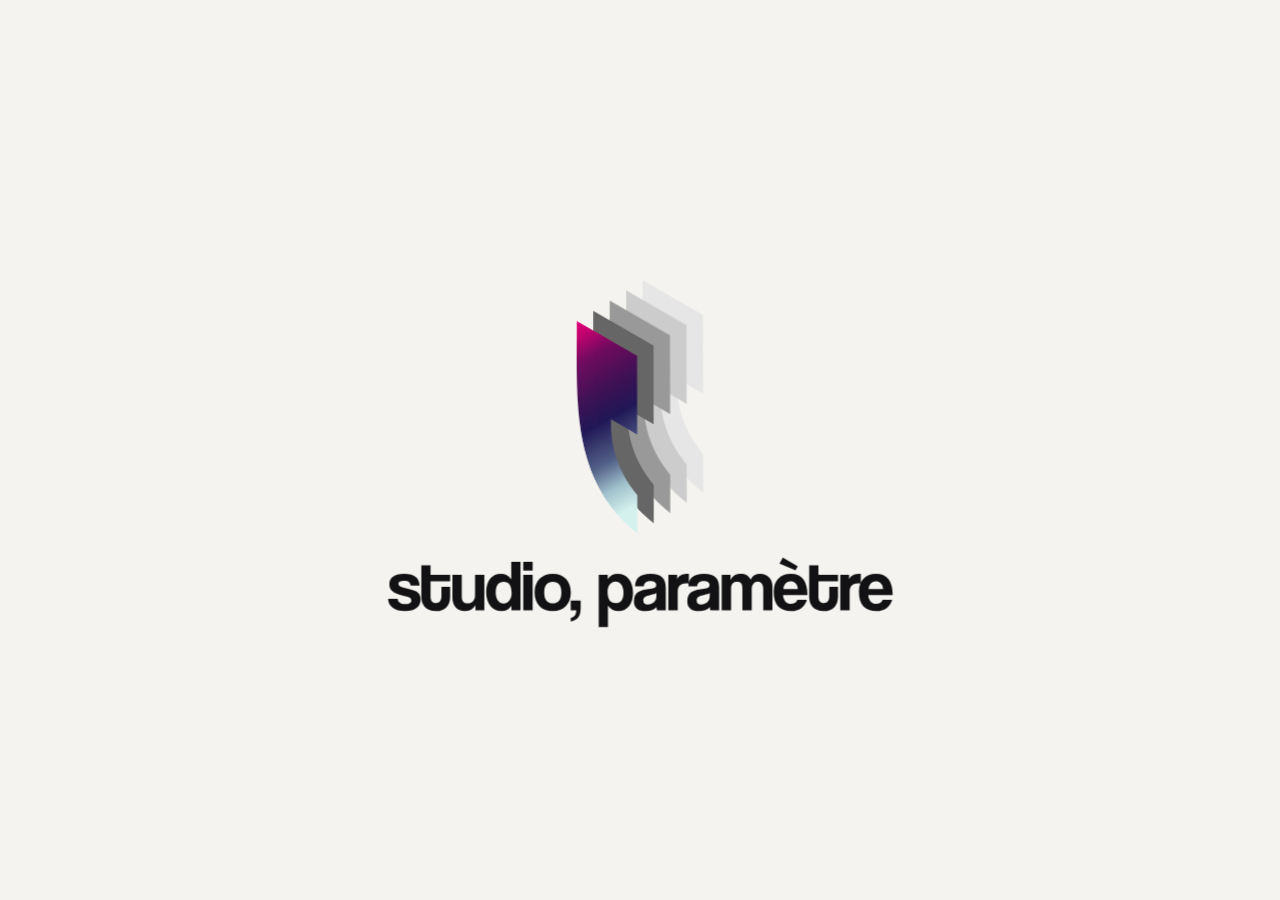
==== index.html @ ed942c86 "Téléphone : index en réglette graduée" ====
<!DOCTYPE html>
<html lang="fr">
<head>
<meta charset="UTF-8">
<meta http-equiv="Content-Security-Policy" content="default-src 'self'; script-src 'self'; style-src 'self' 'unsafe-inline'; img-src 'self' data: blob:; font-src 'self'; connect-src 'self'; object-src 'none'; base-uri 'self'; form-action 'none'">
<meta name="referrer" content="strict-origin-when-cross-origin">
<meta name="viewport" content="width=device-width, initial-scale=1, viewport-fit=cover">
<title>studio, paramètre</title>
<meta name="description" content="Studio Paramètre conçoit des scénographies d’exposition, du conseil spatial et des aménagements d’espace. Muséographie, théâtre.">
<meta name="theme-color" content="#f4f3ef">
<meta property="og:title" content="studio, paramètre">
<meta property="og:description" content="Scénographie d’exposition, conseil spatial, aménagement d’espace.">
<meta property="og:type" content="website">
<meta property="og:locale" content="fr_FR">
<meta property="og:image" content="https://studioparametre.xyz/img/og.png">
<meta name="twitter:card" content="summary_large_image">
<link rel="icon" href="favicon.svg" type="image/svg+xml">
<link rel="stylesheet" href="assets/commun/base.css">
<link rel="stylesheet" href="assets/easy/a.css">
</head>
<body>

<!-- le dégradé du logo, relevé sur le fichier officiel -->
<svg class="defs" aria-hidden="true" focusable="false"><defs>
  <linearGradient id="gel" x1="0" y1="0" x2="0.16" y2="1">
    <stop offset="0"    stop-color="#e2007b"/>
    <stop offset="0.07" stop-color="#c60270"/>
    <stop offset="0.20" stop-color="#720c60"/>
    <stop offset="0.40" stop-color="#3c1355"/>
    <stop offset="0.53" stop-color="#221958"/>
    <stop offset="0.73" stop-color="#546289"/>
    <stop offset="0.87" stop-color="#a2c2cd"/>
    <stop offset="1"    stop-color="#d4f1ed"/>
  </linearGradient>
  <!-- le dégradé de la virgule du mot-symbole, sur la hauteur de sa ligne -->
  <linearGradient id="gel-v" gradientUnits="userSpaceOnUse" x1="0" y1="0" x2="0" y2="1000">
    <stop offset="0"    stop-color="#e2007b"/>
    <stop offset="0.35" stop-color="#720c60"/>
    <stop offset="0.60" stop-color="#221958"/>
    <stop offset="0.85" stop-color="#7b93ab"/>
    <stop offset="1"    stop-color="#d4f1ed"/>
  </linearGradient>
</defs></svg>

<main id="app" data-view="intro">

  <header class="head" id="head">
    <div class="brand" id="brand">
      <a class="brand__home" href="#" aria-label="studio, paramètre — accueil"><svg data-glyph="4" aria-hidden="true" focusable="false"></svg><svg class="mark" viewBox="0 0 2553 1000" aria-hidden="true" focusable="false"><path d="M 447,524 C 440,418 376,362 234,362 84,362 27,425 27,508 c 0,44 16,82 62,111 35,22 81,36 164,56 42,10 79,21 79,56 0,37 -41,51 -87,51 -63,0 -102,-27 -102,-73 H 9 c 2,100 86,171 237,171 140,0 215,-61 215,-163 0,-64 -29,-98 -81,-119 -38,-15 -91,-26 -147,-42 -53,-15 -80,-27 -80,-56 0,-29 28,-41 77,-41 59,0 85,17 92,65 z m 303.9996,147 c 0,61 -24,96 -76,96 -53,0 -75,-36 -75,-98 V 467 h 272 v -92 h -272 V 242 h -128 v 440 c 0,106 57,198 201,198 139,0 199,-93 199,-197 V 543 h -121 z m 596.9991,196 V 375 h -129 v 284 c 0,65 -35,112 -101,112 -55,0 -83,-30 -83,-92 V 375 H 904.99872 v 324 c 0,108 69,181 166.99998,181 68,0 119,-26 153,-82 v 69 z m 270.0001,-93 c -65,0 -111,-61 -111,-149 0,-101 36,-152 112,-152 72,0 109,53 109,160 0,83 -48,141 -110,141 z m 233,93 V 195 h -128 v 244 c -37,-52 -85,-77 -146,-77 -127,0 -202,105 -202,254 0,166 89,264 213,264 60,0 106,-23 137,-73 l 1,60 z m 170.0007,0 V 375 h -130 v 492 z m 0,-551 V 195 h -130 v 121 z m 280.9994,455 c -79,0 -119,-50 -119,-150 0,-100 40,-149 119,-149 79,0 119,49 119,149 0,100 -40,150 -119,150 z m 0,109 c 153,0 250,-103 250,-259 0,-157 -96,-259 -250,-259 -156,0 -253,103 -253,259 0,153 94,259 253,259 z"/></svg></a><button class="brand__comma" type="button" data-params aria-label="Paramètres — studio et contact (Ctrl + virgule)"><svg class="mark" viewBox="0 0 187 1000" aria-hidden="true" focusable="false"><path d="M 23,1023 C 127,1001 161,947 161,834 V 732 H 23 v 135 h 77 c -1,63 -26,93 -77,106 z"/></svg></button><a class="brand__home" href="#" tabindex="-1" aria-hidden="true"><svg class="mark" viewBox="0 0 4337 1000" aria-hidden="true" focusable="false"><path d="m 478.99922,769 c -72,0 -109,-53 -109,-160 0,-83 48,-141 110,-141 65,0 111,61 111,149 0,101 -36,152 -112,152 z m -104,331 V 803 c 37,52 85,77 146,77 127,0 202,-105 202,-254 0,-166 -89,-264 -213,-264 -60,0 -106,23 -137,73 l -1,-60 h -125 v 725 z M 1047.9999,680 c -1,58 -50.99996,107 -117.99996,107 -41,0 -63,-18 -63,-55 0,-42 24,-63 98,-77 47.99996,-9 70.99996,-16 83.99996,-29 z m 131,187 V 556 c 0,-124 -54,-194 -209.99996,-194 -158,0 -214,71 -216,173 h 121 c 6,-44 30,-73 89,-73 50.99996,0 82.99996,19 82.99996,51 0,34 -18,47 -82.99996,56 -131,18 -226,34 -226,176 0,80 52,135 164,135 66,0 117.99996,-23 148.99996,-57 1,15 4,32 8,44 z M 1346,867 V 611 c 0,-79 39,-119 119,-119 12,0 24,1 36,3 V 362 h -17 c -53,0 -103,6 -146,72 v -59 h -122 v 492 z m 444.999,-187 c -1,58 -51,107 -118,107 -41,0 -63,-18 -63,-55 0,-42 24,-63 98,-77 48,-9 71,-16 84,-29 z m 131,187 V 556 c 0,-124 -54,-194 -210,-194 -158,0 -214,71 -216,173 h 121 c 6,-44 30,-73 89,-73 51,0 83,19 83,51 0,34 -18,47 -83,56 -131,18 -226,34 -226,176 0,80 52,135 164,135 66,0 118,-23 149,-57 1,15 4,32 8,44 z m 741,0 V 526 c 0,-92 -69,-164 -168,-164 -62,0 -106,24 -133,78 -38,-57 -70,-78 -137,-78 -65,0 -111,20 -144,85 v -72 h -122 v 492 h 130 V 568 c 0,-64 27,-96 79,-96 57,0 78,20 78,99 v 296 h 130 V 573 c 0,-60 35,-105 83,-105 46,0 77,42 77,101 v 298 z m 152.9998,-294 c 5,-68 48,-108 100,-108 51,0 99,35 101,108 z m 335,82 c 0,-195 -80,-293 -231,-293 -151,0 -238,98 -238,250 0,178 82,268 246,268 105,0 186,-57 216,-158 h -134 c -9,34 -46,55 -88,55 -64,0 -106,-48 -110,-122 z m -166,-342 31,-55 -207,-121 -47,82 z m 470.0002,358 c 0,61 -24,96 -76,96 -53,0 -75,-36 -75,-98 V 467 h 272 v -92 h -272 V 242 h -128 v 440 c 0,106 57,198 201,198 139,0 199,-93 199,-197 V 543 h -121 z m 283.999,196 V 611 c 0,-79 39,-119 119,-119 12,0 24,1 36,3 V 362 h -17 c -53,0 -103,6 -146,72 v -59 h -122 v 492 z m 263.9986,-294 c 5,-68 48,-108 100,-108 51,0 99,35 101,108 z m 335,82 c 0,-195 -80,-293 -231,-293 -151,0 -238,98 -238,250 0,178 82,268 246,268 105,0 186,-57 216,-158 h -134 c -9,34 -46,55 -88,55 -64,0 -106,-48 -110,-122 z"/></svg></a>
    </div>
  </header>

  <div class="tools">
    <button class="ico tools__x" id="recClose" type="button" aria-label="Fermer le projet"></button>
    <span data-mode-switch></span>
    <a class="ico" data-mail aria-label="Écrire au studio"></a>
  </div>

  <div class="scene" id="scene">
    <div class="deck" id="deck" role="group" aria-label="Projets du studio"></div>
  </div>

  <!-- l'accueil : le logo officiel, tuiles et mot empilés -->
  <div class="hero" id="hero" aria-hidden="true">
    <span class="hero__mark"><svg class="mark" viewBox="0 0 7016 1000" aria-hidden="true" focusable="false"><path d="M 447,524 C 440,418 376,362 234,362 84,362 27,425 27,508 c 0,44 16,82 62,111 35,22 81,36 164,56 42,10 79,21 79,56 0,37 -41,51 -87,51 -63,0 -102,-27 -102,-73 H 9 c 2,100 86,171 237,171 140,0 215,-61 215,-163 0,-64 -29,-98 -81,-119 -38,-15 -91,-26 -147,-42 -53,-15 -80,-27 -80,-56 0,-29 28,-41 77,-41 59,0 85,17 92,65 z m 302.9996,147 c 0,61 -24,96 -76,96 -53,0 -75,-36 -75,-98 V 467 h 272 v -92 h -272 V 242 h -128 v 440 c 0,106 57,198 201,198 139,0 199,-93 199,-197 V 543 h -121 z m 595.9991,196 V 375 h -129 v 284 c 0,65 -35,112 -101,112 -55,0 -83,-30 -83,-92 V 375 H 902.99872 v 324 c 0,108 69,181 166.99998,181 68,0 119,-26 153,-82 v 69 z m 269.0001,-93 c -65,0 -111,-61 -111,-149 0,-101 36,-152 112,-152 72,0 109,53 109,160 0,83 -48,141 -110,141 z m 233,93 V 195 h -128 v 244 c -37,-52 -85,-77 -146,-77 -127,0 -202,105 -202,254 0,166 89,264 213,264 60,0 106,-23 137,-73 l 1,60 z m 169.0007,0 V 375 h -130 v 492 z m 0,-551 V 195 h -130 v 121 z m 279.9994,455 c -79,0 -119,-50 -119,-150 0,-100 40,-149 119,-149 79,0 119,49 119,149 0,100 -40,150 -119,150 z m 0,109 c 153,0 250,-103 250,-259 0,-157 -96,-259 -250,-259 -156,0 -253,103 -253,259 0,153 94,259 253,259 z m 248.9994,143 c 104,-22 138,-76 138,-189 V 732 h -138 v 135 h 77 c -1,63 -26,93 -77,106 z m 620.9995,-254 c -72,0 -109,-53 -109,-160 0,-83 48,-141 110,-141 65,0 111,61 111,149 0,101 -36,152 -112,152 z m -104,331 V 803 c 37,52 85,77 146,77 127,0 202,-105 202,-254 0,-166 -89,-264 -213,-264 -60,0 -106,23 -137,73 l -1,-60 h -125 v 725 z m 672.0007,-420 c -1,58 -51,107 -118,107 -41,0 -63,-18 -63,-55 0,-42 24,-63 98,-77 48,-9 71,-16 84,-29 z m 131,187 V 556 c 0,-124 -54,-194 -210,-194 -158,0 -214,71 -216,173 h 121 c 6,-44 30,-73 89,-73 51,0 83,19 83,51 0,34 -18,47 -83,56 -131,18 -226,34 -226,176 0,80 52,135 164,135 66,0 118,-23 149,-57 1,15 4,32 8,44 z m 166,0 V 611 c 0,-79 39,-119 119,-119 12,0 24,1 36,3 V 362 h -17 c -53,0 -103,6 -146,72 v -59 h -122 v 492 z m 443.9991,-187 c -1,58 -51,107 -118,107 -41,0 -63,-18 -63,-55 0,-42 24,-63 98,-77 48,-9 71,-16 84,-29 z m 131,187 V 556 c 0,-124 -54,-194 -210,-194 -158,0 -214,71 -216,173 h 121 c 6,-44 30,-73 89,-73 51,0 83,19 83,51 0,34 -18,47 -83,56 -131,18 -226,34 -226,176 0,80 52,135 164,135 66,0 118,-23 149,-57 1,15 4,32 8,44 z m 740,0 V 526 c 0,-92 -69,-164 -168,-164 -62,0 -106,24 -133,78 -38,-57 -70,-78 -137,-78 -65,0 -111,20 -144,85 v -72 h -122 v 492 h 130 V 568 c 0,-64 27,-96 79,-96 57,0 78,20 78,99 v 296 h 130 V 573 c 0,-60 35,-105 83,-105 46,0 77,42 77,101 v 298 z m 151.9995,-294 c 5,-68 48,-108 100,-108 51,0 99,35 101,108 z m 335,82 c 0,-195 -80,-293 -231,-293 -151,0 -238,98 -238,250 0,178 82,268 246,268 105,0 186,-57 216,-158 h -134 c -9,34 -46,55 -88,55 -64,0 -106,-48 -110,-122 z m -166,-342 31,-55 -207,-121 -47,82 z m 469.0005,358 c 0,61 -24,96 -76,96 -53,0 -75,-36 -75,-98 V 467 h 272 v -92 h -272 V 242 h -128 v 440 c 0,106 57,198 201,198 139,0 199,-93 199,-197 V 543 h -121 z m 282.999,196 V 611 c 0,-79 39,-119 119,-119 12,0 24,1 36,3 V 362 h -17 c -53,0 -103,6 -146,72 v -59 h -122 v 492 z m 262.9985,-294 c 5,-68 48,-108 100,-108 51,0 99,35 101,108 z m 335,82 c 0,-195 -80,-293 -231,-293 -151,0 -238,98 -238,250 0,178 82,268 246,268 105,0 186,-57 216,-158 h -134 c -9,34 -46,55 -88,55 -64,0 -106,-48 -110,-122 z"/></svg></span>
  </div>

  <!-- téléphone : le bandeau qui reste en haut d'une fiche -->
  <div class="band" id="band" aria-hidden="true"></div>

  <!-- téléphone : l'index en réglette graduée, qu'on fait glisser du pouce -->
  <div class="rule" id="rule" aria-label="Index des projets">
    <div class="rule__view" aria-hidden="true"><div class="rule__titles" id="ruleTitles"></div></div>
    <div class="rule__sc" id="ruleSc" role="listbox" tabindex="0" aria-label="Choisir un projet"></div>
    <i class="rule__mark" aria-hidden="true"></i>
  </div>

  <!-- l'index : les onze projets, lisibles d'un coup d'œil -->
  <nav class="idx" id="idx" aria-label="Index des projets"><ol id="idxList"></ol></nav>

  <article class="rec" id="rec">
    <div class="rec__scroll" id="recScroll">
      <div class="rec__text">
        <p class="rec__n num" id="recN"></p>
        <!-- le titre entre deux filets ; dessous le lieu, les artistes, l'année,
             puis ce que le studio a fait, en mots-clés -->
        <div class="rec__t"><h1 class="rec__t__in" id="recT"></h1></div>
        <p class="rec__meta" id="recM"></p>
        <p class="rec__kw" id="recX"></p>
      </div>
      <div class="reel" id="reelWrap">
        <button class="reel__arw reel__arw--l" id="reelPrev" type="button" aria-label="Visuels précédents"><svg viewBox="0 0 24 24" aria-hidden="true"><path d="M15 4 7 12l8 8"/></svg></button>
        <div class="reel__track" id="reel"></div>
        <button class="reel__arw reel__arw--r" id="reelNext" type="button" aria-label="Visuels suivants"><svg viewBox="0 0 24 24" aria-hidden="true"><path d="M9 4l8 8-8 8"/></svg></button>
      </div>
    </div>
    <!-- les projets qui partagent le mot-clé ouvert -->
    <nav class="rel" id="rel" aria-label="Projets liés"><div class="rel__sc" id="relSc"></div></nav>
  </article>

</main>

<noscript>
  <p class="nojs">studio, paramètre — scénographie, muséographie, agencement d’espace. Écrire : stu.parametre [arobase] gmail.com</p>
</noscript>

<script type="module" src="assets/commun/logo.js"></script>
<script type="module" src="assets/commun/params.js"></script>
<script type="module" src="assets/easy/a.js"></script>
</body>
</html>
---- assets/commun/base.css ----
@import url('fonts.css');
/* studio, paramètre — socle commun aux maquettes A et C
   Registre clair : le papier du logo officiel, le white cube.
   Le mot-symbole est dessiné en SVG (03/11) : sa licence Coolvetica
   ne permet pas de servir la police sur le web. Les tracés sont
   tirés de la police (Ressources_site/mot-symbole/), à la même
   chasse, au même approche et sur la même ligne de base.        */

@font-face { font-family: 'Geist'; src: url('../../fonts/geist.woff2') format('woff2'); font-weight: 300 700; font-display: swap; }
@font-face { font-family: 'Geist Mono'; src: url('../../fonts/geist-mono.woff2') format('woff2'); font-weight: 300 600; font-display: swap; }
@font-face { font-family: 'Doto'; src: url('../../fonts/doto.woff2') format('woff2'); font-weight: 400 900; font-display: swap; }
@font-face {
  font-family: 'Inter';
  src: url('../../fonts/inter-var.woff2') format('woff2');
  font-weight: 100 900;
  font-display: swap;
}

:root {
  --paper: #f4f3ef;
  --paper-2: #ebeae5;     /* cases de réserve, survols */
  --ink: #121214;
  --ink-2: #3f3f45;
  --ink-3: #6b6b72;       /* 4,8:1 sur le papier */
  --line: rgba(18, 18, 20, 0.13);
  --line-2: rgba(18, 18, 20, 0.28);

  --sans: 'Inter', -apple-system, BlinkMacSystemFont, 'Helvetica Neue', Arial, sans-serif;

  /* la voix typographique : voir maquettes/typo.html et fonts.css (?type=…) */
  --title: 'Satoshi', var(--sans);
  --title-w: 500;
  --title-ls: -0.03em;
  --title-k: 1;
  --title-wd: 100%;
  --text: 'Satoshi', var(--sans);
  --meta: 'Satoshi', var(--sans);
  --mono: 'Geist Mono', ui-monospace, monospace;

  --pad: clamp(16px, 3.2vw, 52px);
  --ui: 200ms cubic-bezier(0.22, 1, 0.36, 1);
  --out: cubic-bezier(0.22, 1, 0.36, 1);
}

*, *::before, *::after { margin: 0; padding: 0; box-sizing: border-box; }

body {
  background: var(--paper);
  color: var(--ink);
  font-family: var(--text);
  font-size: 15px;
  line-height: 1.55;
  font-feature-settings: 'ss01', 'cv05', 'cv11';
  -webkit-font-smoothing: antialiased;
  text-rendering: optimizeLegibility;
}
a { color: inherit; text-decoration: none; }
img { display: block; max-width: 100%; }
button { font: inherit; color: inherit; background: none; border: 0; cursor: pointer; }
::selection { background: var(--ink); color: var(--paper); }
:focus-visible { outline: 1px solid var(--ink); outline-offset: 4px; }
.defs { position: absolute; width: 0; height: 0; }
.num { font-variant-numeric: tabular-nums; }

/* ── le mot-symbole, tuiles devant, texte à la suite ─────── */
/* le mot-symbole dessiné : une ligne de 1em, la ligne de base au même
   endroit que le texte qu'il remplace ; les jambages dépassent */
.mark { display: block; height: 1em; width: auto; overflow: visible; fill: currentColor; }
/* La virgule du mot-symbole est un bouton : elle ouvre les
   Paramètres, comme Ctrl + , dans les logiciels. Elle porte
   le dégradé du logo pour se signaler, sans rien ajouter. */
.brand__home { display: inline-flex; align-items: flex-end; gap: 0.5em; white-space: pre; }
.brand__comma {
  position: relative;
  padding: 0;
  font: inherit;
  line-height: 1;
  cursor: pointer;
  transition: transform 260ms var(--out);
}
.brand__comma .mark { fill: url(#gel-v); }
.brand__comma::before { content: ''; position: absolute; inset: -16px -14px -14px; }
.brand__comma:hover { transform: translateY(1px) scale(1.25); }

.brand {
  display: inline-flex;
  align-items: flex-end;
  gap: 0;
  font-size: 17px;
  line-height: 1;
  letter-spacing: -0.02em;
  white-space: nowrap;
}
.brand svg[data-glyph] { height: 1.8em; width: auto; overflow: visible; flex: none; margin-bottom: -0.24em; margin-right: 0.1em; }

/* ── la touche de clavier : Ctrl + , ─────────────────────── */
.key {
  display: inline-flex;
  align-items: center;
  gap: 4px;
  min-height: 44px;
  min-width: 44px;
  justify-content: center;
  color: var(--ink-3);
  transition: color var(--ui);
}
.key kbd {
  display: inline-grid;
  place-items: center;
  min-width: 24px;
  height: 24px;
  padding: 0 6px;
  font-family: var(--sans);
  font-size: 11px;
  font-weight: 500;
  letter-spacing: 0.02em;
  border: 1px solid var(--line-2);
  border-bottom-width: 2px;
  border-radius: 4px;
  background: var(--paper);
  transition: border-color var(--ui), transform var(--ui);
}
.key kbd.comma { font-size: 15px; line-height: 1; padding-bottom: 5px; }
.key:hover { color: var(--ink); }
.key:hover kbd { border-color: var(--ink-3); }
.key:active kbd { transform: translateY(1px); border-bottom-width: 1px; }
/* au doigt, la touche Ctrl n'a pas de sens : seule la virgule reste */
@media (hover: none) { .key .ctrl { display: none; } }

.ico {
  display: grid;
  place-items: center;
  width: 44px;
  height: 44px;
  color: var(--ink-3);
  transition: color var(--ui);
}
.ico:hover { color: var(--ink); }
.ico svg { width: 19px; height: 19px; fill: none; stroke: currentColor; stroke-width: 1.4; stroke-linejoin: round; stroke-linecap: round; }

/* ══ panneau Paramètres ═══════════════════════════════════
   Pas un tiroir plein qui s'installe : un voile. La page reste
   visible dessous, floutée, et le contenu se pose ligne à ligne
   sans cadre, sans bord, sans aplat.                           */

.prm {
  position: fixed;
  inset: 0;
  z-index: 100;
  visibility: hidden;
  pointer-events: none;
  transition: visibility 0s linear 520ms;
}
.prm.is-on { visibility: visible; pointer-events: auto; transition: none; }
.prm__veil {
  position: absolute;
  inset: 0;
  background: rgba(244, 243, 239, 0.58);
  -webkit-backdrop-filter: blur(46px) saturate(1.15);
  backdrop-filter: blur(46px) saturate(1.15);
  opacity: 0;
  transition: opacity 520ms var(--out);
}
.prm.is-on .prm__veil { opacity: 1; }

.prm__win {
  position: absolute;
  top: 0;
  right: 0;
  bottom: 0;
  width: min(440px, 100%);
  display: flex;
  flex-direction: column;
  padding: 0 var(--pad) 0 0;
  overflow: auto;
  overscroll-behavior: contain;
  scrollbar-width: none;
}
.prm__win::-webkit-scrollbar { display: none; }

/* chaque bloc se pose à son tour, en fondu, sans masse */
.prm__win > :not(dl), .prm__row {
  opacity: 0;
  transform: translateY(10px);
  transition: opacity 260ms var(--out), transform 260ms var(--out);
}
.prm.is-on .prm__win > :not(dl), .prm.is-on .prm__row {
  opacity: 1;
  transform: none;
  transition: opacity 620ms var(--out), transform 720ms var(--out);
  transition-delay: calc(var(--d, 0) * 70ms + 90ms);
}
.prm__logo { --d: 1; }
.prm__row:nth-child(1) { --d: 2; }
.prm__row:nth-child(2) { --d: 3; }
.prm__row:nth-child(3) { --d: 4; }
.prm__row:nth-child(4) { --d: 5; }
.prm__foot { --d: 6; }

.prm__bar {
  display: flex;
  align-items: center;
  justify-content: space-between;
  gap: 12px;
  padding: var(--pad) 0 0 26px;
  margin-right: -10px;
}
.prm__bar h2 { font-size: 12px; font-weight: 400; color: var(--ink-3); letter-spacing: 0.01em; }
.prm__bar .key { display: none; }

.prm__logo { padding: 48px 0 34px 26px; }
.prm__logo > svg { display: block; height: 58px; width: auto; }
.prm__logo p { margin-top: 10px; font-size: 21px; line-height: 1; }

/* chaque réglage : une étiquette à gauche, sa valeur à droite */
.prm__row {
  display: grid;
  grid-template-columns: 84px 1fr;
  gap: 16px;
  padding: 17px 0 17px 26px;
  border-top: 1px solid rgba(18, 18, 20, 0.07);
}
.prm__row dt { padding-top: 2px; font-size: 11px; color: var(--ink-3); }
.prm__row dd { font-size: 14px; line-height: 1.55; color: var(--ink-2); }
.prm__row dd.lead { color: var(--ink); font-size: 15.5px; line-height: 1.45; letter-spacing: -0.01em; }
.prm__row ul { list-style: none; }
.prm__row li + li { margin-top: 2px; }
.prm__row li.more { color: var(--ink-3); }
.prm__chan { display: flex; gap: 2px; margin: -12px 0 -12px -12px; }
.prm__foot {
  margin-top: auto;
  display: flex;
  flex-wrap: wrap;
  justify-content: space-between;
  gap: 6px 16px;
  padding: 26px 0 22px 26px;
  font-size: 11px;
  color: var(--ink-3);
}
.prm__hint kbd { font-family: var(--mono); font-size: 10px; padding: 1px 5px; border: 1px solid var(--line-2); border-radius: 3px; }
@media (hover: none) { .prm__hint { display: none; } }

@media (max-width: 640px) {
  .prm__win { width: 100%; padding: 0 var(--pad); }
  .prm__bar, .prm__logo, .prm__row, .prm__foot { padding-left: 0; }
  .prm__row { grid-template-columns: 1fr; gap: 6px; }
  .prm__logo { padding-top: 34px; padding-bottom: 24px; }
  .prm__logo > svg { height: 50px; }
}

@media (prefers-reduced-motion: reduce) {
  .prm__veil, .prm__win > *, .prm__row { transition: none !important; }
}

/* ── ce qui bouge derrière le voile ──────────────────────── */
.prm__drift { position: absolute; inset: 0; overflow: hidden; opacity: 0; transition: opacity 900ms var(--out); }
.prm.is-on .prm__drift { opacity: 1; }
.drift {
  position: absolute;
  left: var(--x);
  top: var(--y);
  height: var(--h);
  aspect-ratio: 81.8 / 286.9;
  animation: drift var(--t) cubic-bezier(0.45, 0, 0.55, 1) infinite alternate;
  animation-delay: var(--dl);
  animation-play-state: paused;
}
.prm.is-on .drift { animation-play-state: running; }
.drift svg { width: 100%; height: 100%; display: block; overflow: visible; }
.drift--0 { --x: 18vw; --y: 6vh;  --h: 92vh; --t: 23s; --dl: -4s;  --dx: 16vw; --dy: 6vh;  --r: -14deg; }
.drift--1 { --x: 34vw; --y: -8vh; --h: 70vh; --t: 29s; --dl: -11s; --dx: -12vw; --dy: 18vh; --r: 22deg; }
.drift--2 { --x: 4vw;  --y: 30vh; --h: 64vh; --t: 34s; --dl: -7s;  --dx: 22vw; --dy: -14vh; --r: -30deg; }
.drift--3 { --x: 48vw; --y: 34vh; --h: 58vh; --t: 26s; --dl: -17s; --dx: -18vw; --dy: -10vh; --r: 18deg; }
.drift--4 { --x: 60vw; --y: 2vh;  --h: 50vh; --t: 38s; --dl: -2s;  --dx: -8vw; --dy: 22vh; --r: -12deg; }
@keyframes drift {
  from { transform: translate(0, 0) rotate(0deg) scale(1); }
  to   { transform: translate(var(--dx), var(--dy)) rotate(var(--r)) scale(1.12); }
}
@media (prefers-reduced-motion: reduce) { .drift { animation: none; } }

/* ── « paramétrage » : un bouton creusé dans la page ────────
   Une petite touche dans un logement, un voyant, une étiquette.
   Éteint en easy ; allumé en hard. */
.tek {
  display: inline-flex;
  align-items: center;
  gap: 9px;
  min-height: 44px;
  padding: 0 6px;
  font-family: var(--mono);
  font-size: 10.5px;
  letter-spacing: 0.02em;
  color: var(--ink-3);
  transition: color var(--ui);
}
.tek:hover { color: var(--ink); }
/* le logement */
.tek__key {
  position: relative;
  width: 30px;
  height: 18px;
  border-radius: 6px;
  background: var(--paper-2);
  box-shadow: inset 0 1px 2px rgba(0, 0, 0, 0.22), inset 0 -1px 0 rgba(255, 255, 255, 0.7);
}
/* la touche, posée dans son logement */
.tek__key::after {
  content: '';
  position: absolute;
  inset: 2px;
  border-radius: 4px;
  background: linear-gradient(#fbfaf7, #e9e8e2);
  box-shadow: 0 1px 1.5px rgba(0, 0, 0, 0.2), inset 0 1px 0 #fff;
  transition: transform 110ms ease-out, box-shadow 110ms ease-out;
}
.tek:hover .tek__key::after { transform: translateY(0.5px); }
.tek.is-down .tek__key::after, .tek:active .tek__key::after { transform: translateY(1px); box-shadow: 0 0 0 rgba(0, 0, 0, 0), inset 0 1px 1px rgba(0, 0, 0, 0.08); }
.tek__led {
  position: absolute;
  z-index: 1;
  left: 50%;
  top: 50%;
  width: 4px;
  height: 4px;
  margin: -2px 0 0 -2px;
  border-radius: 50%;
  background: #c9c7c0;
  transition: background 160ms linear, box-shadow 160ms linear;
}
.tek.is-on .tek__led, .tek.is-down .tek__led { background: #ff5a1f; box-shadow: 0 0 6px #ff5a1f; }
/* la touche seule, sans étiquette, dans les deux versions. En easy,
   son voyant respire lentement, comme un appareil en veille ; en hard,
   il reste allumé */
.tek__lbl { position: absolute; width: 1px; height: 1px; overflow: hidden; clip-path: inset(50%); white-space: nowrap; }
.tek { padding: 0 7px; }
:root:not([data-mode='hard']) .tek:not(.is-down) .tek__led { animation: veille 3.2s ease-in-out infinite; }
@keyframes veille {
  0%, 100% { background: #cfccc4; box-shadow: 0 0 0 rgba(255, 90, 31, 0); }
  50% { background: #ff7a45; box-shadow: 0 0 5px rgba(255, 90, 31, 0.55); }
}
@media (prefers-reduced-motion: reduce) { .tek__led { animation: none !important; } }
/* en hard, le même bouton, dans un logement sombre */
[data-mode='hard'] .tek__key { background: #060607; box-shadow: inset 0 1px 3px rgba(0, 0, 0, 0.9), inset 0 -1px 0 rgba(255, 255, 255, 0.06); }
[data-mode='hard'] .tek__key::after { background: linear-gradient(#2c2c30, #1b1b1e); box-shadow: 0 1px 2px rgba(0, 0, 0, 0.6), inset 0 1px 0 rgba(255, 255, 255, 0.07); }
[data-mode='hard'][data-pal='papier'] .tek__key, [data-mode='hard'][data-pal='cobalt'] .tek__key { background: var(--paper-2); box-shadow: inset 0 1px 2px rgba(0, 0, 0, 0.22), inset 0 -1px 0 rgba(255, 255, 255, 0.7); }
[data-mode='hard'][data-pal='papier'] .tek__key::after, [data-mode='hard'][data-pal='cobalt'] .tek__key::after { background: linear-gradient(#fbfaf7, #e9e8e2); }

/* le passage d'une version à l'autre : un rideau qui descend */
html.is-leaving-hard::after, html.is-leaving-soft::after {
  content: '';
  position: fixed;
  inset: 0;
  z-index: 1000;
  background: #0c0c0d;
  animation: rideau 420ms cubic-bezier(0.65, 0, 0.35, 1) both;
}
html.is-leaving-soft::after { background: #f4f3ef; }
@keyframes rideau { from { clip-path: inset(0 0 100% 0); } to { clip-path: inset(0 0 0 0); } }
@media (prefers-reduced-motion: reduce) { html.is-leaving-hard::after, html.is-leaving-soft::after { animation: none; } }

/* au téléphone, sur une fiche, la croix de fermeture rejoint les outils :
   le mot-symbole s'efface, les tuiles suffisent à signer */


/* ── la loupe : un visuel agrandi sur place (commun/loupe.js) ──
   Pas une visionneuse plein écran : le visuel grandit depuis sa
   place, deux ou trois fois, et la page passe sous un voile de
   papier. Il se repose à sa place au toucher.                  */
.shot__img:has(img) { cursor: zoom-in; }
.loupe { position: fixed; inset: 0; z-index: 95; overflow: hidden; cursor: zoom-out; outline: none; }
.loupe--pan { overflow: auto; overscroll-behavior: contain; scrollbar-width: none; }
.loupe--pan::-webkit-scrollbar { display: none; }
.loupe__veil { position: fixed; inset: 0; background: color-mix(in srgb, var(--paper) 92%, transparent); opacity: 0; transition: opacity 320ms var(--out); }
.loupe.is-on .loupe__veil { opacity: 1; }
.loupe__stage { position: relative; }
.loupe__fig { position: absolute; margin: 0; transform-origin: 0 0; transition: transform 420ms var(--out); will-change: transform; }
.loupe.is-off .loupe__fig { transition-duration: 320ms; }
.loupe__fig img { width: 100%; height: 100%; }
.loupe__fig figcaption {
  position: absolute;
  left: 0;
  top: 100%;
  padding-top: 10px;
  font-family: var(--meta);
  font-size: 11px;
  color: var(--ink-3);
  white-space: nowrap;
  opacity: 0;
  transition: opacity 200ms linear;
}
/* au doigt, le visuel déborde : la légende reste posée en bas de l'écran */
.loupe__cap {
  position: fixed;
  /* le texte tombe sur la marge de 16 px du téléphone */
  left: 8px;
  bottom: calc(8px + env(safe-area-inset-bottom, 0px));
  padding: 4px 8px;
  background: var(--paper);
  font-family: var(--meta);
  font-size: 11px;
  color: var(--ink-3);
  white-space: nowrap;
  opacity: 0;
  transition: opacity 200ms linear;
}
.loupe.is-on figcaption, .loupe.is-on .loupe__cap { opacity: 1; transition-delay: 280ms; }
.loupe__fig figcaption .num, .loupe__cap .num { color: var(--ink); margin-right: 8px; }
.is-loupe { visibility: hidden; }
---- assets/easy/a.css ----
/* Maquette A — « Salle blanche »
   Le site d'un seul écran, passé au papier. Le logo officiel
   accueille, se déploie seul en éventail, et l'index des onze
   projets se lit à côté. La scène reste animée par js/motion.js. */

html, body { height: 100%; overflow: hidden; overscroll-behavior: none; }
body { touch-action: manipulation; }

#app { position: fixed; inset: 0; overflow: hidden; }

.scene { position: absolute; inset: 0; perspective: 2600px; }
.deck { position: absolute; inset: 0; transform-style: preserve-3d; }

.tile {
  position: absolute;
  left: 50%;
  top: 50%;
  width: var(--tw, 90px);
  height: var(--th, 300px);
  margin: calc(var(--th, 300px) / -2) 0 0 calc(var(--tw, 90px) / -2);
  transform-origin: 50% 62%;
  will-change: transform, opacity;
  backface-visibility: hidden;
}
.tile svg { width: 100%; height: 100%; display: block; overflow: visible; }
.tile__gel { fill: url(#gel); }
.tile__hit { fill: transparent; }

/* ── accueil ─────────────────────────────────────────────── */
.hero {
  position: absolute;
  left: 50%;
  top: 0;
  z-index: 30;
  pointer-events: none;
  will-change: transform, opacity;
}
.hero__mark {
  display: block;
  font-size: var(--herofs, 44px);
  line-height: 1;
  white-space: nowrap;
}

/* ── en-tête et outils ───────────────────────────────────── */
.head {
  position: absolute;
  left: var(--pad);
  top: var(--pad);
  z-index: 40;
  height: 44px;
  display: flex;
  align-items: center;
  will-change: transform, opacity;
  opacity: 0;
  pointer-events: none;
}
[data-view='deck'] .head, [data-view='open'] .head { pointer-events: auto; }

.tools {
  position: absolute;
  /* calée au pixel : le bord de l'icône e-mail tombe sur la marge,
     et le centre des icônes sur le milieu de l'œil du mot-symbole */
  right: calc(var(--pad) - 15px);
  top: calc(var(--pad) + 3px);
  z-index: 40;
  display: flex;
  align-items: center;
  opacity: 0;
  transition: opacity 400ms var(--out);
  pointer-events: none;
}
[data-view='deck'] .tools, [data-view='open'] .tools { opacity: 1; pointer-events: auto; }
.tools__x { opacity: 0; pointer-events: none; transition: opacity var(--ui), color var(--ui); }
[data-view='open'] .tools__x { opacity: 1; pointer-events: auto; }

/* ── l'index : diaphane ──────────────────────────────────
   Pas de numéros, pas de filets : des titres en gris clair qui
   flottent à côté de l'éventail. Seul celui qu'on vise prend
   l'encre.                                                     */
.idx {
  position: absolute;
  left: var(--idx-x, 60vw);
  top: var(--idx-y, 30vh);
  width: var(--idx-w, 400px);
  z-index: 25;
  pointer-events: none;
}
[data-view='deck'] .idx { pointer-events: auto; }
.idx ol { list-style: none; }
.idx li {
  opacity: 0;
  transform: translateY(6px);
  transition: opacity 320ms var(--out), transform 420ms var(--out);
}
[data-view='deck'] .idx li {
  opacity: 1;
  transform: none;
  transition-delay: calc(var(--k) * 40ms + 280ms);
}
.idx__r {
  display: flex;
  align-items: baseline;
  gap: 14px;
  width: 100%;
  height: var(--row, 40px);
  padding: 0;
  text-align: left;
  color: #b4b3ae;
  transition: color 280ms var(--out), transform 380ms var(--out);
}
.idx__r .t {
  flex: none;
  max-width: 100%;
  font-family: var(--title);
  font-size: calc(17px * var(--title-k, 1));
  font-weight: var(--title-w);
  letter-spacing: var(--title-ls);
  color: #9d9c97;
  white-space: nowrap;
  overflow: hidden;
  text-overflow: ellipsis;
  transition: color 280ms var(--out);
}
.idx__r.is-on, .idx__r:hover, .idx__r:focus-visible { color: var(--ink-3); transform: translateX(4px); }
.idx__r .l {
  flex: 0 1 auto;
  min-width: 0;
  font-size: 11.5px;
  color: #a9a8a3;
  white-space: nowrap;
  overflow: hidden;
  text-overflow: ellipsis;
  opacity: 0;
  transform: translateX(-4px);
  transition: opacity 260ms var(--out), transform 320ms var(--out);
}
.idx__r.is-on .l, .idx__r:hover .l, .idx__r:focus-visible .l { opacity: 1; transform: none; color: var(--ink-3); }
@media (hover: none) { .idx__r .l { opacity: 1; transform: none; } }
.idx__r.is-on .t, .idx__r:hover .t, .idx__r:focus-visible .t { color: var(--ink); }
.idx--tight .idx__r .t { font-size: calc(14.5px * var(--title-k, 1)); }
.idx__r .l, .rec__n, .rec__meta { font-family: var(--meta); }

/* ══ fiche projet ═════════════════════════════════════════ */

.rec { position: absolute; inset: 0; z-index: 20; pointer-events: none; }
.rec__scroll { display: contents; }
[data-view='open'] .rec__text,
[data-view='open'] .rec__scroll,
[data-view='open'] .reel { pointer-events: auto; }

.rec__text {
  position: absolute;
  left: var(--rec-x, 30vw);
  top: var(--rec-y, 15vh);
  width: var(--rec-w, 46vw);
  max-height: var(--rec-h, 44vh);
  overflow: hidden auto;
  scrollbar-width: none;
  opacity: 0;
  will-change: opacity;
}
.rec__text::-webkit-scrollbar { display: none; }

.rec__n { font-size: 11px; line-height: 17px; min-height: 17px; color: var(--ink-3); margin-bottom: 10px; will-change: transform, opacity; }

.rec__t {
  position: relative;
  overflow: hidden;
  display: flex;
  align-items: flex-start;
  padding: 0.12em 0 0.16em;
  font-family: var(--title);
  font-stretch: var(--title-wd, 100%);
  font-size: calc(var(--rec-fs, 44px) * var(--title-k, 1));
  font-weight: var(--title-w);
  line-height: 1.02;
  letter-spacing: var(--title-ls);
  text-wrap: balance;
}
.rec__t::before,
.rec__t::after {
  content: '';
  position: absolute;
  left: 0;
  right: 0;
  height: 1px;
  background: var(--ink);
  transform: scaleX(var(--rule, 0));
  transform-origin: left center;
}
/* un filet au-dessus, un filet dessous : le titre est tenu entre deux lignes */
.rec__t::before { top: 0; }
.rec__t::after { bottom: 0; }
.rec__t__in { display: block; flex: 1 1 auto; min-width: 0; font: inherit; will-change: transform; }

.rec__meta {
  margin-top: 14px;
  display: flex;
  flex-wrap: wrap;
  gap: 2px 18px;
  font-size: 12.5px;
  color: var(--ink-3);
  will-change: transform, opacity;
}
.rec__meta b { color: var(--ink); font-weight: 500; }

/* ce que le studio a fait, en cartouches, le rôle en premier et plein :
   la seule voix de la fiche après le titre (03/11). La boîte a la
   hauteur exacte d'une ligne de --kw-fs : le pied du logo s'y cale. */
.rec__kw {
  margin-top: 26px;
  display: flex;
  flex-wrap: wrap;
  gap: 0.3em 0.45em;
  font-family: var(--title);
  font-stretch: var(--title-wd, 100%);
  font-weight: var(--title-w);
  font-size: var(--kw-fs, 17px);
  line-height: 1.25;
  letter-spacing: calc(var(--title-ls) / 2);
  color: var(--ink);
  will-change: transform, opacity;
}
.rec__kw .kw {
  position: relative;
  display: inline-flex;
  align-items: center;
  height: 1.25em;
  padding: 0 0.62em;
  border: 1px solid var(--line-2);
  font: inherit;
  white-space: nowrap;
  transition: border-color var(--ui);
}
.rec__kw .kw > span { font-size: 0.62em; letter-spacing: 0; }
.rec__kw .kw:first-child { background: var(--ink); border-color: var(--ink); color: var(--paper); }
/* partagé avec d'autres projets : combien, en petit */
.rec__kw .kw small { margin-left: 0.6em; font-size: 0.86em; color: var(--ink-3); font-variant-numeric: tabular-nums; }
.rec__kw .kw:first-child small { color: rgba(244, 243, 239, 0.62); }
.kw--link:hover, .kw--link:focus-visible { border-color: var(--ink); }
/* au doigt, la cible déborde le cartouche ; le bloc texte lui garde la
   place, sinon il deviendrait défilable de quelques pixels */
.kw--link::before { content: ''; position: absolute; inset: -10px -3px; }
[data-col='side'] .rec__text { padding-bottom: 12px; }
/* ouvert : le filet du bas prend le dégradé du logo */
.kw--link.is-on::after {
  content: '';
  position: absolute;
  left: -1px;
  right: -1px;
  bottom: -1px;
  height: 3px;
  background: linear-gradient(90deg, #e2007b 0%, #720c60 30%, #221958 55%, #7b93ab 80%, #d4f1ed 100%);
}

/* ── les projets liés : en bas, sous un filet, discrets ──────── */
.rel {
  position: absolute;
  left: var(--pad);
  right: var(--pad);
  bottom: var(--pad);
  border-top: 1px solid var(--line-2);
  font-family: var(--meta);
  font-size: 12.5px;
  line-height: 19px;
  color: var(--ink-2);
  opacity: 0;
  transform: translateY(6px);
  pointer-events: none;
  transition: opacity var(--ui), transform var(--ui);
}
.rel.is-on { opacity: 1; transform: none; pointer-events: auto; }
.rel__sc {
  display: flex;
  align-items: baseline;
  gap: 24px;
  padding-top: 10px;
  overflow-x: auto;
  scrollbar-width: none;
}
.rel__sc::-webkit-scrollbar { display: none; }
.rel__sc.has-more { -webkit-mask-image: linear-gradient(90deg, #000 calc(100% - 80px), transparent); mask-image: linear-gradient(90deg, #000 calc(100% - 80px), transparent); }
.rel__sc.has-more.has-less { -webkit-mask-image: linear-gradient(90deg, transparent, #000 48px, #000 calc(100% - 80px), transparent); mask-image: linear-gradient(90deg, transparent, #000 48px, #000 calc(100% - 80px), transparent); }
.rel__sc.has-less:not(.has-more) { -webkit-mask-image: linear-gradient(90deg, transparent, #000 48px); mask-image: linear-gradient(90deg, transparent, #000 48px); }
.rel__k { flex: none; color: var(--ink); font-weight: 500; }
.rel__p { flex: none; white-space: nowrap; transition: color var(--ui); }
.rel__p .num { margin-right: 8px; color: var(--ink-3); }
button.rel__p:hover, button.rel__p:focus-visible { color: var(--ink); }

/* ── la bande de visuels : jamais recadrés ───────────────── */
.reel {
  position: absolute;
  left: var(--pad);
  right: var(--pad);
  top: var(--reel-y, 62vh);
  height: var(--reel-h, 30vh);
  opacity: 0;
  will-change: transform, opacity;
}
.reel__track {
  position: relative;
  z-index: 1;
  display: flex;
  align-items: center;
  gap: clamp(22px, 2.6vw, 44px);
  height: 100%;
  overflow-x: auto;
  scroll-snap-type: x proximity;
  scroll-behavior: smooth;
  scrollbar-width: none;
}
.reel__track::-webkit-scrollbar { display: none; }
/* la ligne d'accrochage : un axe commun, qui passe derrière les visuels */
.reel::before {
  content: '';
  position: absolute;
  left: 0;
  right: 0;
  top: 50%;
  height: 1px;
  background: rgba(18, 18, 20, 0.09);
}

.shot {
  position: relative;
  flex: none;
  scroll-snap-align: start;
  will-change: transform, opacity;
}
.shot__img {
  height: var(--sh, 200px);
  width: auto;
  background: var(--paper-2);
}
.shot__img img { height: 100%; width: auto; }
.shot--empty .shot__img { border: 1px solid var(--line); }

.reel__arw {
  position: absolute;
  top: 50%;
  z-index: 3;
  width: 40px;
  height: 40px;
  margin-top: -20px;
  display: none;
  place-items: center;
  background: var(--paper);
  border: 1px solid var(--line-2);
  color: var(--ink-2);
  transition: opacity var(--ui), color var(--ui);
}
.reel--many .reel__arw { display: grid; }
.reel__arw:hover { color: var(--ink); }
.reel__arw[disabled] { opacity: 0; pointer-events: none; }
.reel__arw--l { left: -8px; }
.reel__arw--r { right: -8px; }
.reel__arw svg { width: 15px; height: 15px; fill: none; stroke: currentColor; stroke-width: 1.5; }

.nojs { position: fixed; inset: 0; display: grid; place-content: center; padding: var(--pad); background: var(--paper); z-index: 200; text-align: center; }

/* ══ écran étroit : la fiche devient une colonne qui défile ══ */
[data-col='stack'] .rec__scroll {
  display: block;
  position: absolute;
  left: 0; right: 0; bottom: 0;
  top: var(--scroll-y, 40vh);
  overflow-y: auto;
  overscroll-behavior: contain;
  scrollbar-width: none;
  padding: 0 var(--pad) calc(var(--pad) + 24px);
}
[data-col='stack'] .rec__scroll::-webkit-scrollbar { display: none; }
[data-col='stack'] .rec__text { position: static; width: auto; max-height: none; overflow: visible; }
[data-col='stack'] .reel { position: static; height: auto; margin-top: 36px; }
[data-col='stack'] .reel::before { display: none; }
[data-col='stack'] .reel__track { display: flex; flex-direction: column; align-items: stretch; gap: 44px; height: auto; overflow: visible; }
[data-col='stack'] .shot__img { height: auto; width: 100%; }
/* en colonne, l'accrochage se lit en largeur : pleine, en retrait, décalée */
[data-col='stack'] .shot:nth-child(3n+2) { width: 84%; align-self: flex-end; }
[data-col='stack'] .shot:nth-child(3n+3) { width: 92%; }
[data-col='stack'] .shot__img img { width: 100%; height: auto; }
[data-col='stack'] .reel__arw { display: none !important; }
/* au téléphone, la bande se pose au pied de l'écran et défile au doigt */
[data-col='stack'] .rel {
  position: fixed;
  left: 0;
  right: 0;
  bottom: 0;
  z-index: 30;
  padding: 0 var(--pad) calc(12px + env(safe-area-inset-bottom));
  background: var(--paper);
}
[data-col='stack'] .rel__sc { padding-top: 12px; }
[data-col='stack'][data-rel='1'] .rec__scroll { padding-bottom: calc(var(--pad) + 88px); }

/* ══ téléphone (portrait) ══════════════════════════════════ */

/* l'index en réglette, sous l'éventail (03/11, à la place du rouleau) */
.rule { display: none; }
[data-mob='1'] .idx { display: none; }
[data-mob='1'] .rule {
  --cell: 44px;                          /* l'écart entre deux crans (RULE_CELL dans a.js) */
  display: block;
  position: absolute;
  left: 0;
  right: 0;
  z-index: 25;
  opacity: 0;
  pointer-events: none;
  transition: opacity 420ms var(--out);
}
[data-mob='1'][data-view='deck'] .rule { opacity: 1; pointer-events: auto; transition-delay: 180ms; }
/* les titres glissent, sans filet : celui du repère à l'encre, avec son
   lieu dessous ; les voisins, plus clairs, s'éteignent vers les bords */
.rule__view { position: absolute; left: 0; right: 0; top: 0; height: 56px; overflow: hidden; pointer-events: none; }
.rule__titles {
  position: absolute;
  left: 0;
  top: 0;
  display: flex;
  align-items: flex-start;
  gap: 30px;
  white-space: nowrap;
  will-change: transform;
}
.rule__it { flex: none; display: flex; flex-direction: column; align-items: center; will-change: opacity; }
.rule__it .t {
  font-family: var(--title);
  font-weight: var(--title-w);
  letter-spacing: var(--title-ls);
  font-size: 21px;
  line-height: 1.15;
  color: #a8a7a2;
  transition: color 200ms linear;
}
.rule__it .l { margin-top: 4px; font-family: var(--meta); font-size: 11px; line-height: 1.2; color: var(--ink-3); opacity: 0; transition: opacity 200ms linear; }
.rule__it.is-on .t { color: var(--ink); }
.rule__it.is-on .l { opacity: 1; }
/* la graduation : un cran par projet, trois traits fins entre deux crans.
   C'est elle qui défile sous le pouce, sur toute la hauteur de la
   réglette (titres compris) ; les titres la suivent */
.rule__sc {
  position: absolute;
  inset: 0;
  display: flex;
  overflow-x: auto;
  overflow-y: hidden;
  overscroll-behavior: contain;
  scroll-snap-type: x mandatory;
  scrollbar-width: none;
  outline: none;
  -webkit-tap-highlight-color: transparent;
}
.rule__sc::-webkit-scrollbar { display: none; }
.rule__pad { flex: none; width: calc(50% - var(--cell) / 2); }
.rule__cell {
  flex: none;
  width: var(--cell);
  scroll-snap-align: center;
  background:
    linear-gradient(var(--line-2), var(--line-2)) 50% 100% / 1px 12px no-repeat,
    linear-gradient(var(--line), var(--line)) 0 100% / 1px 6px no-repeat,
    linear-gradient(var(--line), var(--line)) 25% 100% / 1px 6px no-repeat,
    linear-gradient(var(--line), var(--line)) 75% 100% / 1px 6px no-repeat;
}
/* le repère, fixe au milieu ; il marque chaque cran franchi */
.rule__mark {
  position: absolute;
  left: 50%;
  bottom: 0;
  width: 1px;
  height: 18px;
  margin-left: -0.5px;
  background: var(--ink);
  transform-origin: 50% 100%;
  pointer-events: none;
}
.rule.is-tick .rule__mark { animation: cran 260ms var(--out); }
@keyframes cran { 0% { transform: scaleY(1.45); } 100% { transform: none; } }
/* les bords s'éteignent : deux voiles fixes (pas de masque sur ce qui
   défile, qui oblige Safari à tout recomposer à chaque image) */
[data-mob='1'] .rule::before, [data-mob='1'] .rule::after {
  content: '';
  position: absolute;
  top: 0;
  bottom: 0;
  width: 18%;
  z-index: 2;
  pointer-events: none;
}
[data-mob='1'] .rule::before { left: 0; background: linear-gradient(90deg, var(--paper), transparent); }
[data-mob='1'] .rule::after { right: 0; background: linear-gradient(270deg, var(--paper), transparent); }


/* le bandeau d'une fiche : il reste en haut, discret */
.band { display: none; }
[data-mob='1'] .band {
  display: block;
  position: absolute;
  left: 0;
  right: 0;
  top: 0;
  height: var(--band, 64px);
  z-index: 35;
  background: var(--paper);
  opacity: 0;
  pointer-events: none;
  transition: opacity 300ms var(--out), box-shadow 300ms var(--out);
}
[data-mob='1'][data-view='open'] .band { opacity: 1; }
[data-mob='1'] .band.is-scrolled { box-shadow: 0 1px 0 var(--line); }
[data-mob='1'] .rec__scroll { padding-top: 14px; }
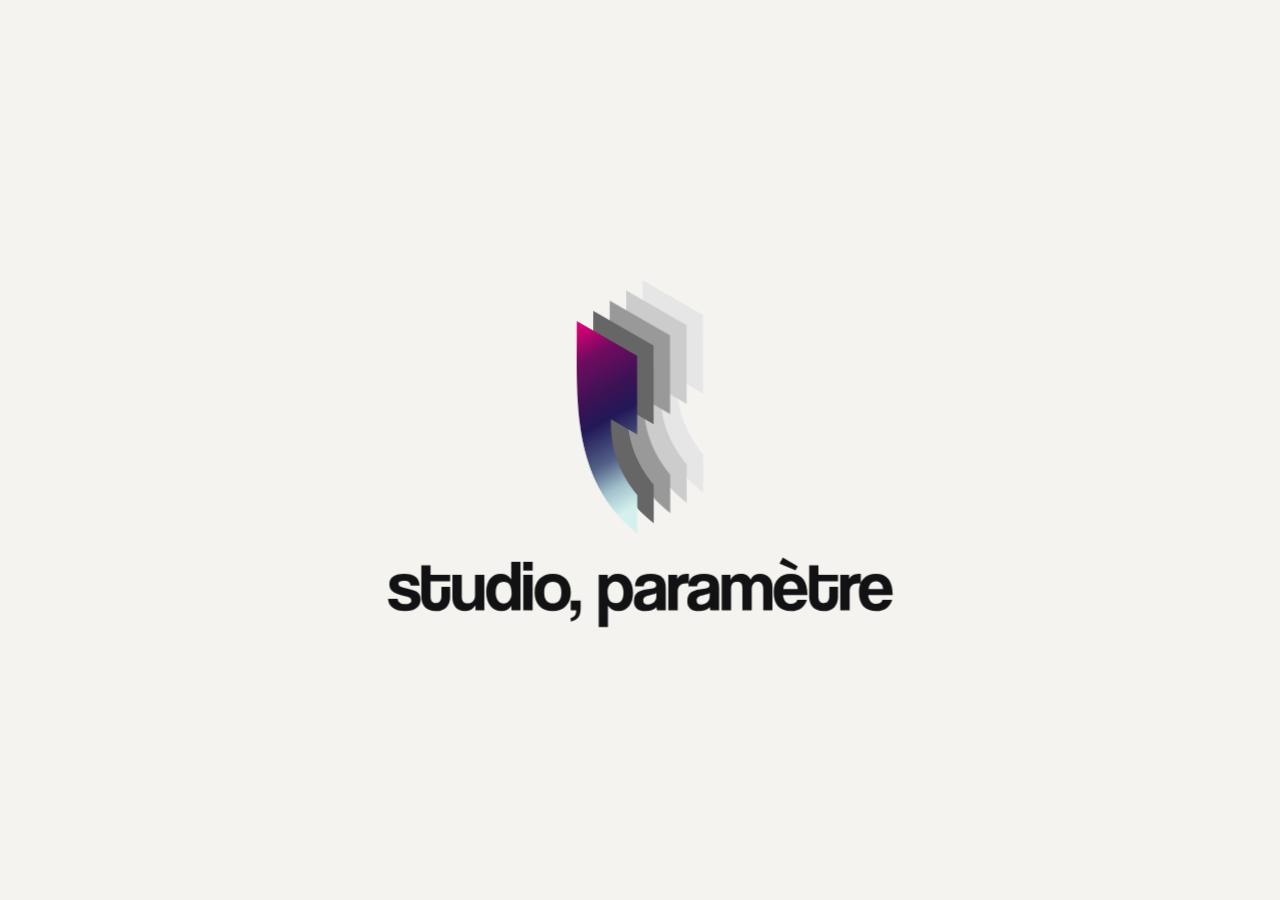
==== commit 6f4184ef: "Tablette : le doigt promène la visée sur l'éventail, comme la souris Co-Authored-By: Claude Opus 5.5" ====
--- a/index.html
+++ b/index.html
@@ -15,8 +15,8 @@
 <meta property="og:image" content="https://studioparametre.xyz/img/og.png">
 <meta name="twitter:card" content="summary_large_image">
 <link rel="icon" href="favicon.svg" type="image/svg+xml">
-<link rel="stylesheet" href="assets/commun/base.css">
-<link rel="stylesheet" href="assets/easy/a.css">
+<link rel="stylesheet" href="assets/commun/base.css?v=089766d5">
+<link rel="stylesheet" href="assets/easy/a.css?v=089766d5">
 </head>
 <body>
 
@@ -104,8 +104,8 @@
   <p class="nojs">studio, paramètre — scénographie, muséographie, agencement d’espace. Écrire : stu.parametre [arobase] gmail.com</p>
 </noscript>
 
-<script type="module" src="assets/commun/logo.js"></script>
-<script type="module" src="assets/commun/params.js"></script>
-<script type="module" src="assets/easy/a.js"></script>
+<script type="module" src="assets/commun/logo.js?v=089766d5"></script>
+<script type="module" src="assets/commun/params.js?v=089766d5"></script>
+<script type="module" src="assets/easy/a.js?v=089766d5"></script>
 </body>
 </html>
--- a/assets/commun/base.css
+++ b/assets/commun/base.css
@@ -1,4 +1,4 @@
-@import url('fonts.css');
+@import url('fonts.css?v=089766d5');
 /* studio, paramètre — socle commun aux maquettes A et C
    Registre clair : le papier du logo officiel, le white cube.
    Le mot-symbole est dessiné en SVG (03/11) : sa licence Coolvetica
@@ -196,6 +196,7 @@
 .prm__row:nth-child(3) { --d: 4; }
 .prm__row:nth-child(4) { --d: 5; }
 .prm__foot { --d: 6; }
+.prm__lgw { --d: 7; }
 
 .prm__bar {
   display: flex;
@@ -233,17 +234,50 @@
   flex-wrap: wrap;
   justify-content: space-between;
   gap: 6px 16px;
-  padding: 26px 0 22px 26px;
+  padding: 26px 0 6px 26px;
   font-size: 11px;
   color: var(--ink-3);
 }
 .prm__hint kbd { font-family: var(--mono); font-size: 10px; padding: 1px 5px; border: 1px solid var(--line-2); border-radius: 3px; }
 @media (hover: none) { .prm__hint { display: none; } }
+.prm__lgw { padding: 0 0 22px 26px; font-size: 11px; color: var(--ink-3); }
+.prm__lg {
+  text-decoration: underline;
+  text-decoration-color: var(--line-2);
+  text-underline-offset: 3px;
+}
+.prm__lg:hover, .prm__lg[aria-expanded='true'] { color: var(--ink-2); }
+/* sur la grille des réglages, en petit : on la consulte, on ne la lit pas */
+.prm__legal {
+  display: grid;
+  grid-template-columns: 84px 1fr;
+  gap: 10px 16px;
+  padding-top: 18px;
+  line-height: 1.6;
+}
+.prm__legal[hidden] { display: none; }
+.prm__legal dt { color: var(--ink-3); }
+.prm__legal dd { color: var(--ink-2); }
+.prm__legal a { color: inherit; }
+/* le bâtisseur signe d'un pixel, à sa couleur, qui respire */
+.px {
+  display: inline-block;
+  width: 5px;
+  height: 5px;
+  margin-left: 7px;
+  vertical-align: 0.05em;
+  background: #d97757;
+  animation: px 2.6s steps(6, end) infinite;
+}
+@keyframes px { 0%, 100% { opacity: 1; } 50% { opacity: 0.25; } }
+@media (prefers-reduced-motion: reduce) { .px { animation: none; } }
 
 @media (max-width: 640px) {
   .prm__win { width: 100%; padding: 0 var(--pad); }
-  .prm__bar, .prm__logo, .prm__row, .prm__foot { padding-left: 0; }
+  .prm__bar, .prm__logo, .prm__row, .prm__foot, .prm__lgw { padding-left: 0; }
   .prm__row { grid-template-columns: 1fr; gap: 6px; }
+  .prm__legal { grid-template-columns: 1fr; gap: 2px; }
+  .prm__legal dd + dt { margin-top: 8px; }
   .prm__logo { padding-top: 34px; padding-bottom: 24px; }
   .prm__logo > svg { height: 50px; }
 }
--- a/assets/easy/a.css
+++ b/assets/easy/a.css
@@ -9,6 +9,8 @@
 #app { position: fixed; inset: 0; overflow: hidden; }
 
 .scene { position: absolute; inset: 0; perspective: 2600px; }
+/* sur tablette, le doigt promène la visée sur l'éventail : la page ne bouge pas avec lui */
+[data-mob=''] .scene { touch-action: none; }
 .deck { position: absolute; inset: 0; transform-style: preserve-3d; }
 
 .tile {
@@ -372,12 +374,16 @@
 }
 [data-col='stack'] .rec__scroll::-webkit-scrollbar { display: none; }
 [data-col='stack'] .rec__text { position: static; width: auto; max-height: none; overflow: visible; }
-[data-col='stack'] .reel { position: static; height: auto; margin-top: 36px; }
-[data-col='stack'] .reel::before { display: none; }
-[data-col='stack'] .reel__track { display: flex; flex-direction: column; align-items: stretch; gap: 44px; height: auto; overflow: visible; }
+/* relative pour porter son axe ; les décalages de la bande d'ordinateur ne s'appliquent plus */
+[data-col='stack'] .reel { position: relative; inset: auto; height: auto; margin-top: 36px; }
+/* en colonne, la ligne d'accrochage devient verticale (03/11) : les
+   visuels, de largeurs différentes, sont centrés sur un même axe, qui
+   se lit entre eux comme un fil */
+[data-col='stack'] .reel::before { left: 50%; right: auto; top: 0; bottom: 0; width: 1px; height: auto; }
+[data-col='stack'] .reel__track { display: flex; flex-direction: column; align-items: center; gap: 44px; height: auto; overflow: visible; }
+[data-col='stack'] .shot { width: 100%; }
 [data-col='stack'] .shot__img { height: auto; width: 100%; }
-/* en colonne, l'accrochage se lit en largeur : pleine, en retrait, décalée */
-[data-col='stack'] .shot:nth-child(3n+2) { width: 84%; align-self: flex-end; }
+[data-col='stack'] .shot:nth-child(3n+2) { width: 84%; }
 [data-col='stack'] .shot:nth-child(3n+3) { width: 92%; }
 [data-col='stack'] .shot__img img { width: 100%; height: auto; }
 [data-col='stack'] .reel__arw { display: none !important; }
@@ -400,7 +406,11 @@
 .rule { display: none; }
 [data-mob='1'] .idx { display: none; }
 [data-mob='1'] .rule {
-  --cell: 44px;                          /* l'écart entre deux crans (RULE_CELL dans a.js) */
+  --cell: 64px;                          /* l'écart entre deux crans (RULE_CELL dans a.js) */
+  /* presque invisible (03/11) : les crans, les traits fins, le repère */
+  --rule-1: rgba(18, 18, 20, 0.12);
+  --rule-2: rgba(18, 18, 20, 0.06);
+  --rule-mark: rgba(18, 18, 20, 0.4);
   display: block;
   position: absolute;
   left: 0;
@@ -413,7 +423,19 @@
 [data-mob='1'][data-view='deck'] .rule { opacity: 1; pointer-events: auto; transition-delay: 180ms; }
 /* les titres glissent, sans filet : celui du repère à l'encre, avec son
    lieu dessous ; les voisins, plus clairs, s'éteignent vers les bords */
-.rule__view { position: absolute; left: 0; right: 0; top: 0; height: 56px; overflow: hidden; pointer-events: none; }
+.rule__view {
+  position: absolute;
+  left: 0;
+  right: 0;
+  top: 0;
+  height: 56px;
+  overflow: hidden;
+  pointer-events: none;
+  /* les titres s'éteignent vers les bords : un masque sur ce cadre fixe
+     (un voile peint par-dessus laissait des bandes visibles) */
+  -webkit-mask-image: linear-gradient(90deg, transparent, #000 18%, #000 82%, transparent);
+  mask-image: linear-gradient(90deg, transparent, #000 18%, #000 82%, transparent);
+}
 .rule__titles {
   position: absolute;
   left: 0;
@@ -459,10 +481,10 @@
   width: var(--cell);
   scroll-snap-align: center;
   background:
-    linear-gradient(var(--line-2), var(--line-2)) 50% 100% / 1px 12px no-repeat,
-    linear-gradient(var(--line), var(--line)) 0 100% / 1px 6px no-repeat,
-    linear-gradient(var(--line), var(--line)) 25% 100% / 1px 6px no-repeat,
-    linear-gradient(var(--line), var(--line)) 75% 100% / 1px 6px no-repeat;
+    linear-gradient(var(--rule-1), var(--rule-1)) 50% 100% / 1px 12px no-repeat,
+    linear-gradient(var(--rule-2), var(--rule-2)) 0 100% / 1px 6px no-repeat,
+    linear-gradient(var(--rule-2), var(--rule-2)) 25% 100% / 1px 6px no-repeat,
+    linear-gradient(var(--rule-2), var(--rule-2)) 75% 100% / 1px 6px no-repeat;
 }
 /* le repère, fixe au milieu ; il marque chaque cran franchi */
 .rule__mark {
@@ -472,18 +494,19 @@
   width: 1px;
   height: 18px;
   margin-left: -0.5px;
-  background: var(--ink);
+  background: var(--rule-mark);
   transform-origin: 50% 100%;
   pointer-events: none;
 }
 .rule.is-tick .rule__mark { animation: cran 260ms var(--out); }
 @keyframes cran { 0% { transform: scaleY(1.45); } 100% { transform: none; } }
-/* les bords s'éteignent : deux voiles fixes (pas de masque sur ce qui
-   défile, qui oblige Safari à tout recomposer à chaque image) */
+/* la graduation s'éteint vers les bords : deux voiles fixes sur sa seule
+   hauteur (pas de masque sur ce qui défile, qui oblige Safari à tout
+   recomposer à chaque image) */
 [data-mob='1'] .rule::before, [data-mob='1'] .rule::after {
   content: '';
   position: absolute;
-  top: 0;
+  height: 24px;
   bottom: 0;
   width: 18%;
   z-index: 2;
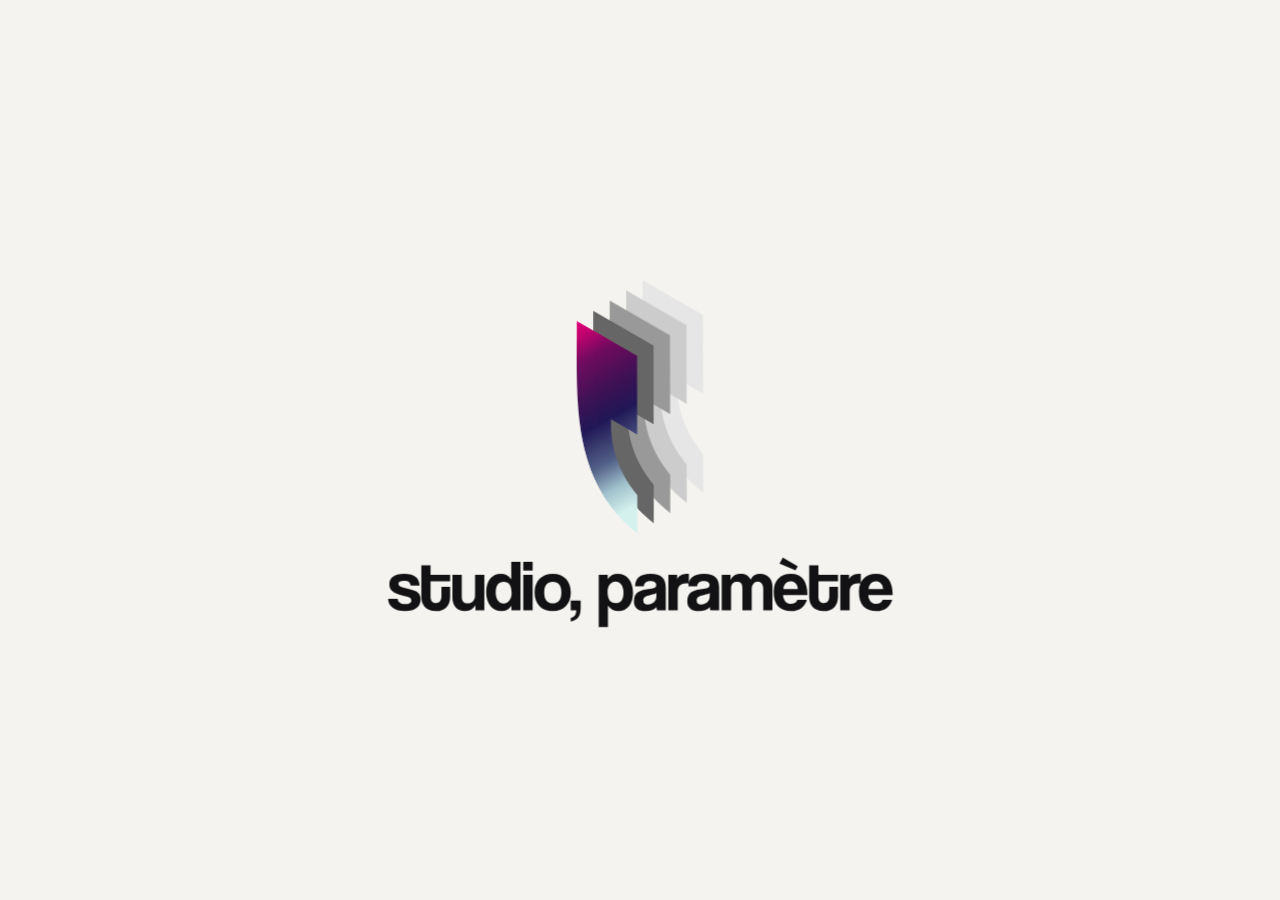
==== commit a232e1e1: "Index : le plus long titre tient avec son lieu (plus de coupure sur iPad) Co-Authored-By: Claude Opu" ====
--- a/index.html
+++ b/index.html
@@ -15,8 +15,8 @@
 <meta property="og:image" content="https://studioparametre.xyz/img/og.png">
 <meta name="twitter:card" content="summary_large_image">
 <link rel="icon" href="favicon.svg" type="image/svg+xml">
-<link rel="stylesheet" href="assets/commun/base.css?v=089766d5">
-<link rel="stylesheet" href="assets/easy/a.css?v=089766d5">
+<link rel="stylesheet" href="assets/commun/base.css?v=1bbe07d1">
+<link rel="stylesheet" href="assets/easy/a.css?v=1bbe07d1">
 </head>
 <body>
 
@@ -104,8 +104,8 @@
   <p class="nojs">studio, paramètre — scénographie, muséographie, agencement d’espace. Écrire : stu.parametre [arobase] gmail.com</p>
 </noscript>
 
-<script type="module" src="assets/commun/logo.js?v=089766d5"></script>
-<script type="module" src="assets/commun/params.js?v=089766d5"></script>
-<script type="module" src="assets/easy/a.js?v=089766d5"></script>
+<script type="module" src="assets/commun/logo.js?v=1bbe07d1"></script>
+<script type="module" src="assets/commun/params.js?v=1bbe07d1"></script>
+<script type="module" src="assets/easy/a.js?v=1bbe07d1"></script>
 </body>
 </html>
--- a/assets/commun/base.css
+++ b/assets/commun/base.css
@@ -1,4 +1,4 @@
-@import url('fonts.css?v=089766d5');
+@import url('fonts.css?v=1bbe07d1');
 /* studio, paramètre — socle commun aux maquettes A et C
    Registre clair : le papier du logo officiel, le white cube.
    Le mot-symbole est dessiné en SVG (03/11) : sa licence Coolvetica
